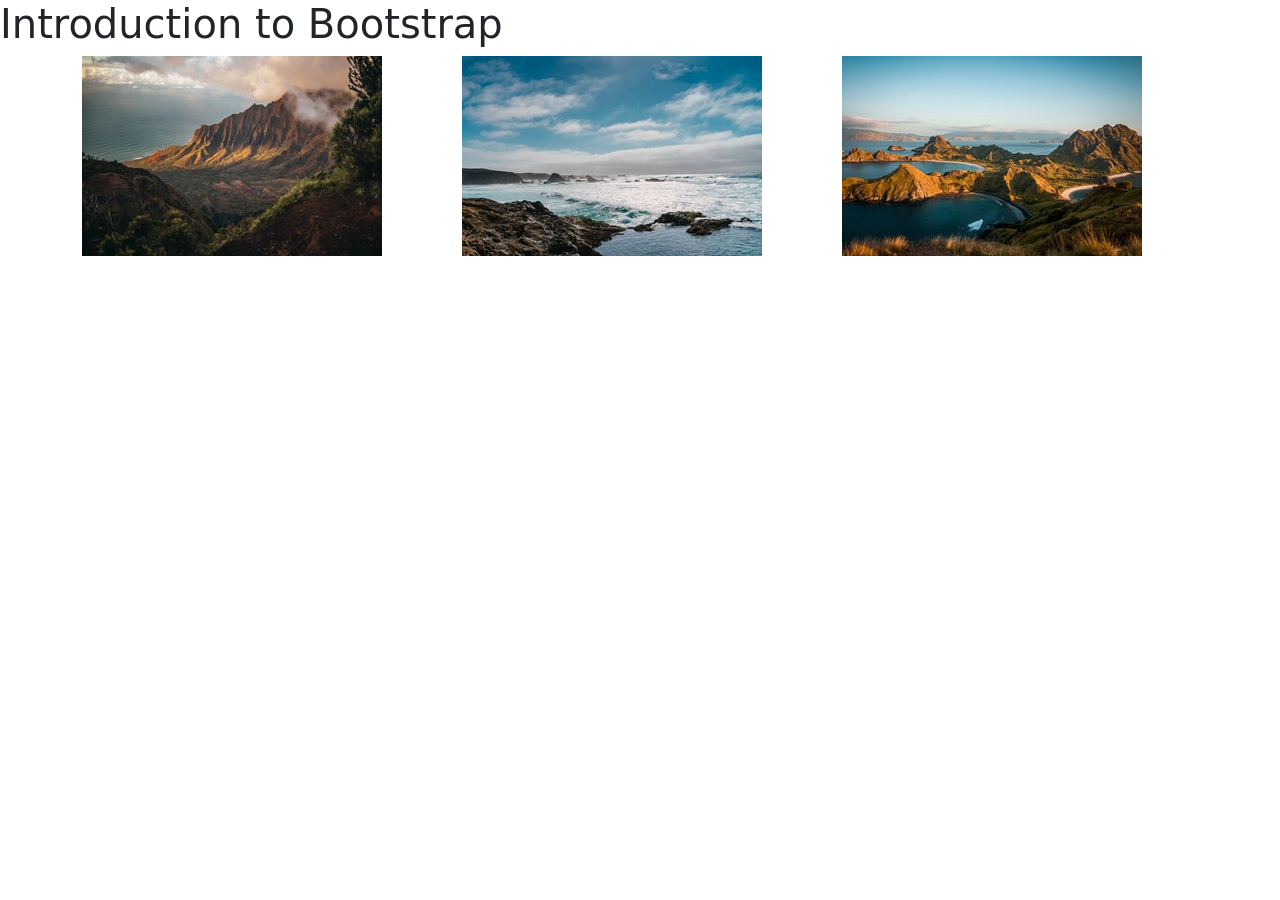
==== Academy-Cinemas/index.html @ c073f05b "Add Academy-Cinemas Project" ====
<!DOCTYPE html>
<html>

<head>
    <!-- Required meta tags -->
    <meta charset="utf-8">
    <meta name="viewport" content="width=device-width, initial-scale=1">

    <!-- Bootstrap CSS -->
    <link href="https://cdn.jsdelivr.net/npm/bootstrap@5.1.1/dist/css/bootstrap.min.css" rel="stylesheet"
        integrity="sha384-F3w7mX95PdgyTmZZMECAngseQB83DfGTowi0iMjiWaeVhAn4FJkqJByhZMI3AhiU" crossorigin="anonymous">
    
    <title>Introduction to Bootstrap</title>
</head>

<body>
    <h1>Introduction to Bootstrap</h1>
    <div class="container">
        <div class="row">
          <div class="col">
            <img src="images/beach-1.jpg">
          </div>
          <div class="col">
            <img src="images/beach-2.jpg">
          </div>
          
          <div class="col">
            <img src="images/beach-3.jpg">
          </div>
        </div>
</body>

</html>
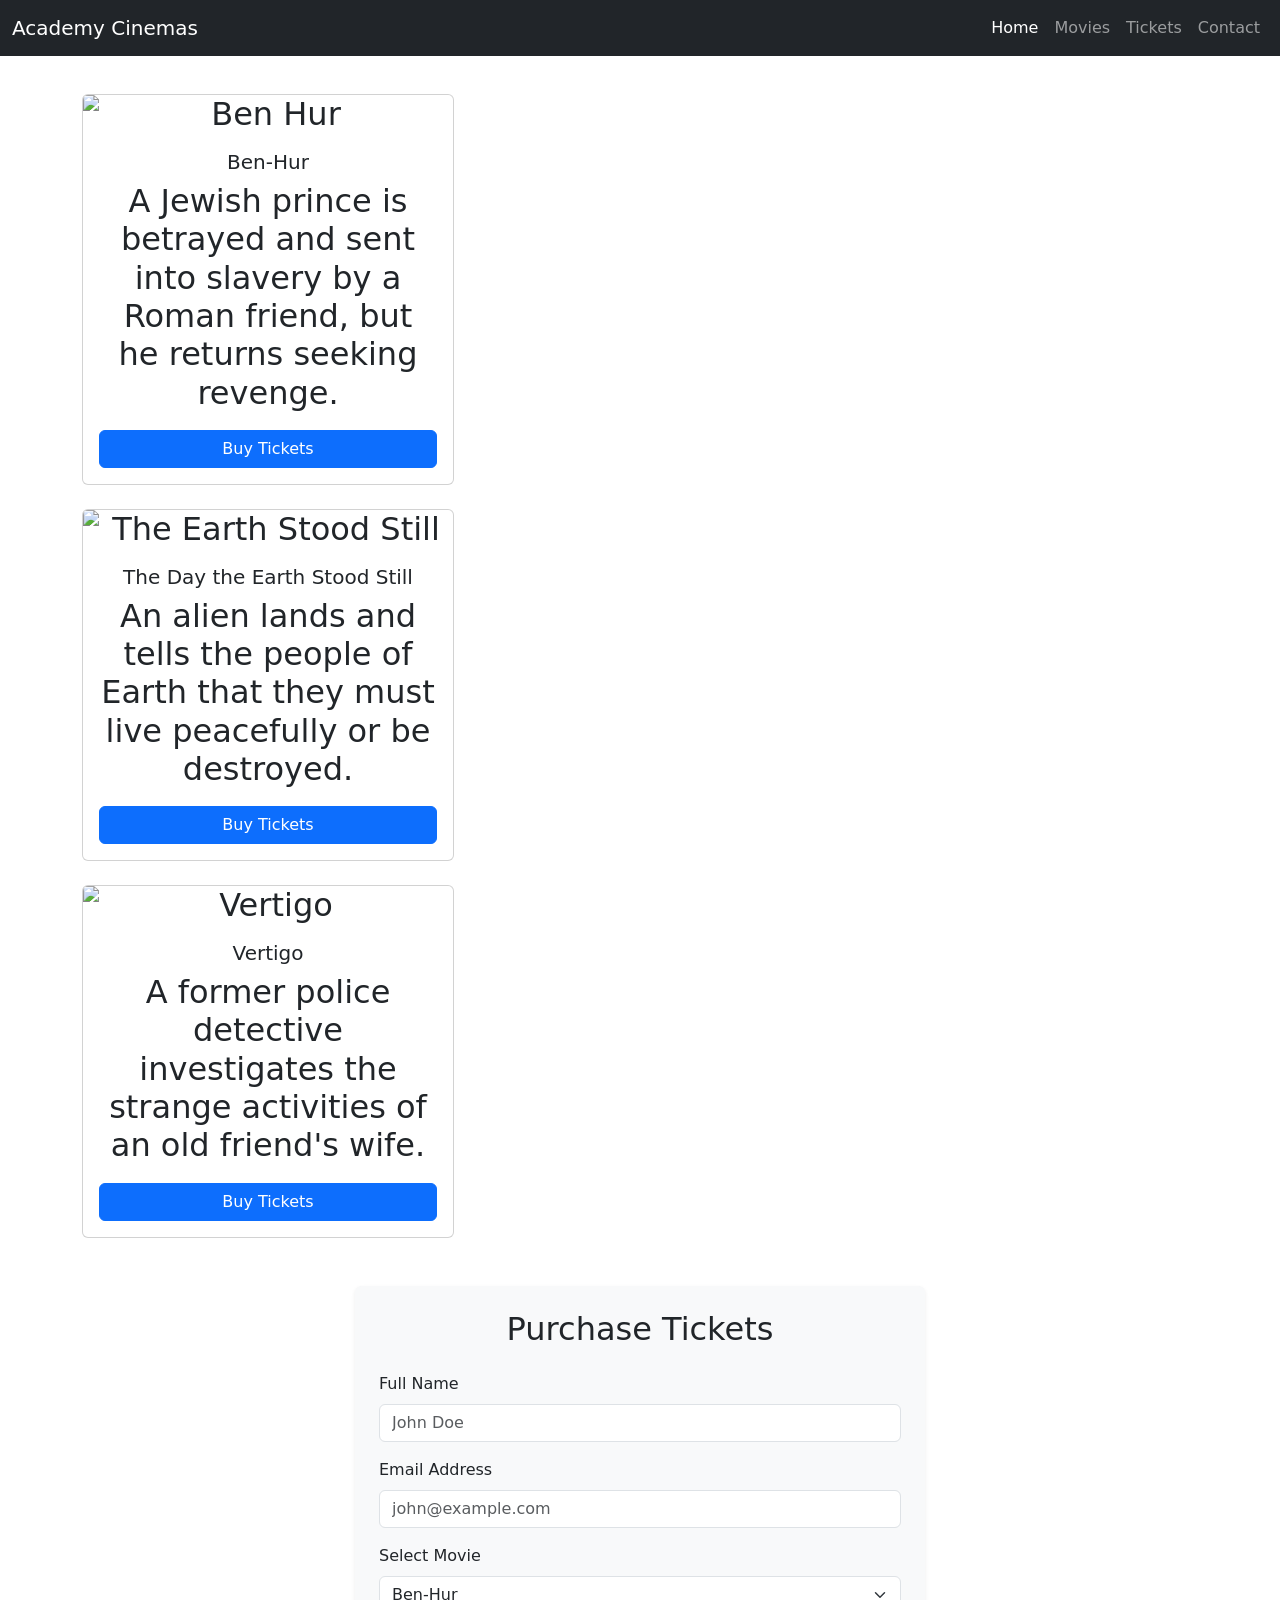
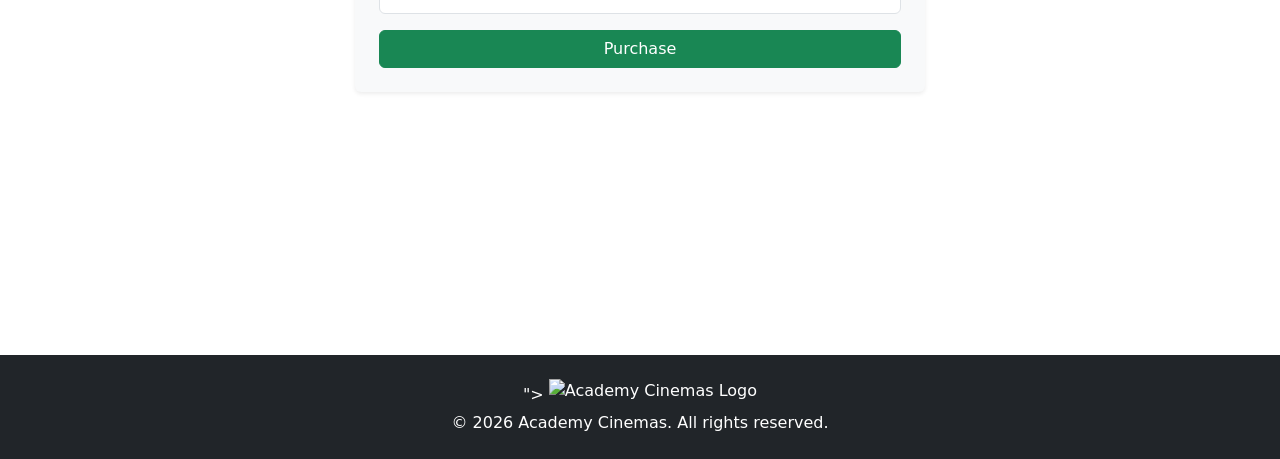
==== commit 6fb51586: "Revamp index.html with new layout and Bootstrap 5.2 Updated HTML structure and Bootstrap version. Ad" ====
--- a/Academy-Cinemas/index.html
+++ b/Academy-Cinemas/index.html
@@ -1,33 +1,127 @@
 <!DOCTYPE html>
-<html>
+<html lang="en">
+<head>
+    <meta charset="UTF-8">
+    <meta name="viewport" content="width=device-width, initial-scale=1.0">
+    <title>Academy Cinemas</title>
+    
+    <!-- Bootstrap CSS CDN Link (Version 5.2 as per video) -->
+    <link href="https://cdn.jsdelivr.net/npm/bootstrap@5.2.3/dist/css/bootstrap.min.css" rel="stylesheet" integrity="sha384-rbsA2VBKQhggwzxH7pPCaAqO46MgnOM80zW1RWuH61DGLwZJEdK2Kadq2F9CUG65" crossorigin="anonymous">
+    
+    <!-- Custom CSS Link (We need to create this file next) -->
+    <link href="css/custom.css" rel="stylesheet">
+</head>
+<body>
 
-<head>
-    <!-- Required meta tags -->
-    <meta charset="utf-8">
-    <meta name="viewport" content="width=device-width, initial-scale=1">
+    <!-- 1. NAVBAR -->
+    <nav class="navbar navbar-expand-lg navbar-dark bg-dark">
+        <div class="container-fluid">
+            <a class="navbar-brand" href="#">Academy Cinemas</a>
+            <button class="navbar-toggler" type="button" data-bs-toggle="collapse" data-bs-target="#navbarNavDropdown">
+                <span class="navbar-toggler-icon"></span>
+            </button>
+            <div class="collapse navbar-collapse" id="navbarNavDropdown">
+                <ul class="navbar-nav ms-auto">
+                    <li class="nav-item"><a class="nav-link active" href="#">Home</a></li>
+                    <li class="nav-item"><a class="nav-link" href="#movies">Movies</a></li>
+                    <li class="nav-item"><a class="nav-link" href="#tickets">Tickets</a></li>
+                    <li class="nav-item"><a class="nav-link" href="#contact">Contact</a></li>
+                </ul>
+            </div>
+        </div>
+    </nav>
 
-    <!-- Bootstrap CSS -->
-    <link href="https://cdn.jsdelivr.net/npm/bootstrap@5.1.1/dist/css/bootstrap.min.css" rel="stylesheet"
-        integrity="sha384-F3w7mX95PdgyTmZZMECAngseQB83DfGTowi0iMjiWaeVhAn4FJkqJByhZMI3AhiU" crossorigin="anonymous">
-    
-    <title>Introduction to Bootstrap</title>
-</head>
+    <!-- 2. MOVIE SECTION (Cards & Buttons) -->
+    <div class="container mt <-5" id="movies">
+        <h2 class="text-center text-white mb-4">divNow Showing</h class2>
+        <div class="="row">
+            
+            <!-- Movie 1container -->
+            <div class="col-md-4 mb-4">
+                <div class="card h-100">
+                    <img src="images/ben-hur.jpg" class="card-img-top" alt="Ben Hur">
+                    <div class="card-body">
+                        <h5 class="card-title">Ben-Hur</h5>
+                        <p class="card-text">A Jewish prince is betrayed and sent into slavery by a Roman friend, but he returns seeking revenge.</p>
+                        <a href="#tickets" class="btn btn-primary w-100">Buy Tickets</a>
+                    </div>
+                </div>
+            </div>
 
-<body>
-    <h1>Introduction to Bootstrap</h1>
-    <div class="container">
-        <div class="row">
-          <div class="col">
-            <img src="images/beach-1.jpg">
-          </div>
-          <div class="col">
-            <img src="images/beach-2.jpg">
-          </div>
-          
-          <div class="col">
-            <img src="images/beach-3.jpg">
-          </div>
+            <!-- Movie 2 -->
+            <div class="col-md-4 mb-4">
+                <div class="card h-100">
+                    <img src="images/earth-stood-still.jpg" class="card-img-top" alt="The Earth Stood Still">
+                    <div class="card-body">
+                        <h5 class="card-title">The Day the Earth Stood Still</h5>
+                        <p class="card-text">An alien lands and tells the people of Earth that they must live peacefully or be destroyed.</p>
+                        <a href="#tickets" class="btn btn-primary w-100">Buy Tickets</a>
+                    </div>
+                </div>
+            </div>
+
+            <!-- Movie 3 -->
+            <div class="col-md-4 mb-4">
+                <div class="card h-100">
+                    <img src="images/vertigo.jpg" class="card-img-top" alt="Vertigo">
+                    <div class="card-body">
+                        <h5 class="card-title">Vertigo</h5>
+                        <p class="card-text">A former police detective investigates the strange activities of an old friend's wife.</p>
+                        <a href="#tickets" class="btn btn-primary w-100">Buy Tickets</a>
+                    </div>
+                </div>
+            </div>
+
         </div>
+    </div>
+
+    <!-- 3. TICKET PURCHASE FORM -->
+    <div class="container mt-5" id="tickets">
+        <div class="row justify-content-center">
+            <div class="col-md-6 bg-light p-4 rounded shadow-sm">
+                <h2 class="text-center mb-4">Purchase Tickets</h2>
+                <form>
+                    <div class="mb-3">
+                        <label for="name" class="form-label">Full Name</label>
+                        <input type="text" class="form-control" id="name" placeholder="John Doe">
+                    </div>
+                    <div class="mb-3">
+                        <label for="email" class="form-label">Email Address</label>
+                        <input type="email" class="form-control" id="email" placeholder="john@example.com">
+                    </div>
+                    <div class="mb-3">
+                        <label for="movieSelect" class="form-label">Select Movie</label>
+                        <select class="form-select" id="movieSelect">
+                            <option>Ben-Hur</option>
+                            <option>The Day the Earth Stood Still</option>
+                            <option>Vertigo</option>
+                        </select>
+                    </div>
+                    <button type="submit" class="btn btn-success w-100">Purchase</button>
+                </form>
+            </div>
+        </div>
+    </div>
+
+    <!-- 4. CONTACT SECTION -->
+    <div class="container mt-5 mb-5" id="contact">
+        <h2 class="text-center text-white mb-4">Contact Us</h2>
+        <div class="text-center text-white">
+            <p>Email: info@academycinemas.com</p>
+            <p>Phone: (555) 123-4567</p>
+            <p>Address: 123 Movie Lane, Hollywood, CA</p>
+        </div>
+    </div>
+
+    <!-- 5. FOOTER WITH IMAGE -->
+    <footer class="bg-dark text-white text-center py-4">
+       ">
+            <img src="images/logo.png" alt="Academy Cinemas Logo" style="height: 50px;" class="mb-2">
+            <p class="mb-0">&copy; 2026 Academy Cinemas. All rights reserved.</p>
+        </div>
+    </footer>
+
+    <!-- Bootstrap JavaScript (Required for Navbar Toggle) -->
+    <script src="https://cdn.jsdelivr.net/npm/bootstrap@5.2.3/dist/js/bootstrap.bundle.min.js" integrity="sha384-kenU1KFdBIe4zVF0s0G1M5b4hcpxyD9F7jL+jjXkk+Q2h455rYXK/7HAuoJl+0I4" crossorigin="anonymous"></script>
 </body>
-
-</html>+</html>
